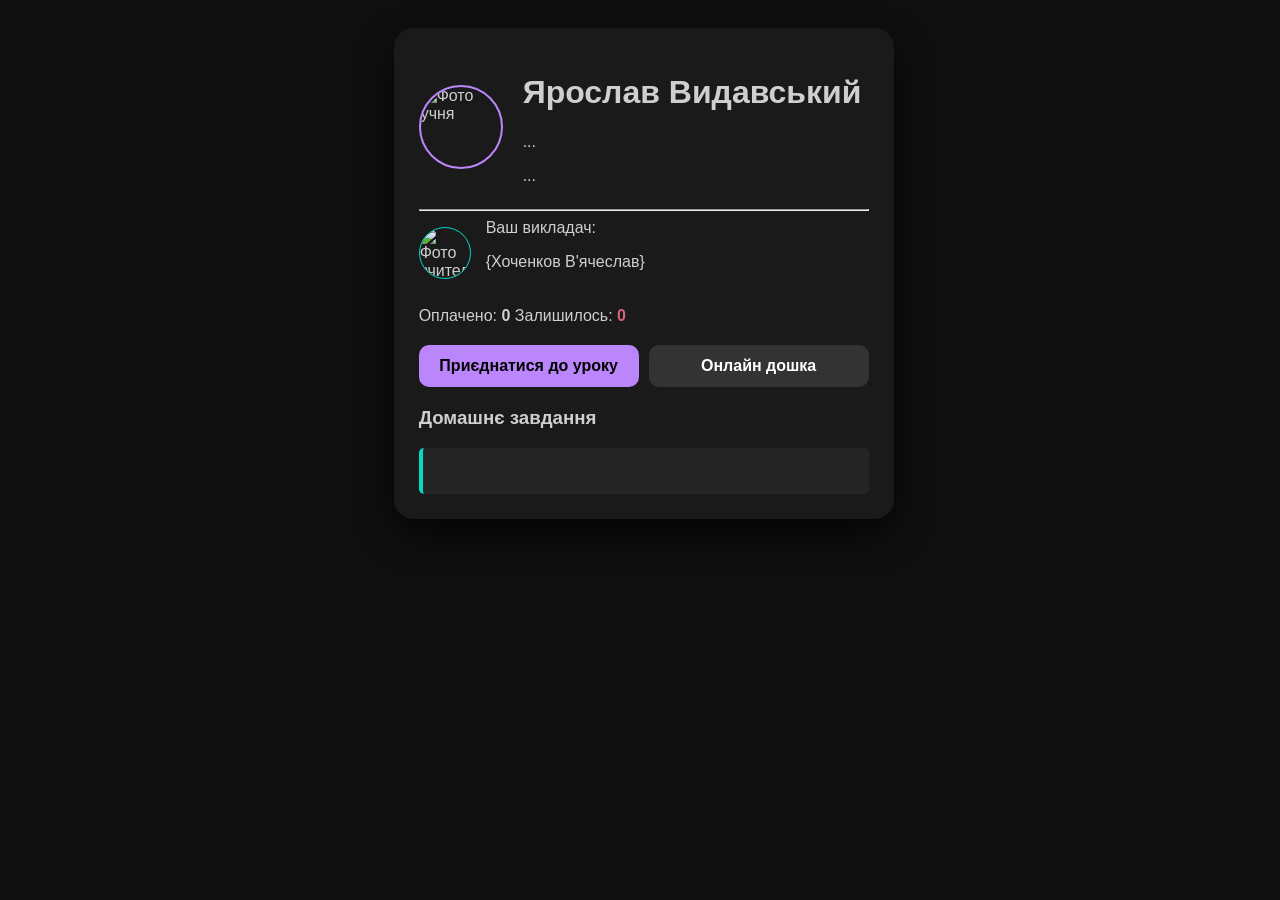
==== yarik.html @ f8512302 "Add files via upload" ====
<!DOCTYPE html>
<html lang="uk">
<head>
    <meta charset="UTF-8">
    <meta name="viewport" content="width=device-width, initial-scale=1.0">
    <title>Панель учня</title>
    <link rel="stylesheet" href="style.css">
</head>
<body>

<div class="container">
    <main class="profile-card">
        <div class="user-header">
            <img id="user-photo" src="https://via.placeholder.com/100" alt="Фото учня" class="avatar">
            <div class="user-main-info">
                <h1 id="full-name">Завантаження...</h1>
                <p id="email"></p>
                <p id="phone"></p>
            </div>
        </div>

        <hr>

        <section class="lesson-details">
            <div class="teacher-block">
                <img id="teacher-photo" src="https://via.placeholder.com/60" alt="Фото вчителя" class="avatar-small">
                <div>
                    <label>Ваш викладач:</label>
                    <p id="teacher-name"></p>
                </div>
            </div>

            <div class="stats-grid">
                <div class="stat-item">
                    <span>Оплачено: <strong id="paid-lessons">0</strong></span>
                    <span>Залишилось: <strong id="left-lessons" class="highlight">0</strong></span>
                </div>
            </div>
        </section>

        <section class="links-section">
            <a id="lesson-link" href="#" target="_blank" class="btn btn-primary">Приєднатися до уроку</a>
            <a id="board-link" href="#" target="_blank" class="btn btn-secondary">Онлайн дошка</a>
        </section>

        <section class="homework-section">
            <h3>Домашнє завдання</h3>
            <div class="homework-box">
                <p id="homework-text">Завдань поки немає.</p>
            </div>
        </section>
    </main>
</div>

<script src="yarik.js"></script>
</body>
</html>
---- style.css ----
body {
    background-color: #0f0f0f;
    color: #cfcfcf;
    font-family: 'Inter', sans-serif;
    display: flex;
    justify-content: center;
    padding: 20px;
}

.profile-card {
    background-color: #1a1a1a;
    width: 100%;
    max-width: 450px;
    border-radius: 20px;
    padding: 25px;
    box-shadow: 0 15px 35px rgba(0,0,0,0.7);
}

/* Аватари */
.user-header {
    display: flex;
    align-items: center;
    gap: 20px;
}

.avatar {
    width: 80px;
    height: 80px;
    border-radius: 50%;
    object-fit: cover;
    border: 2px solid #bb86fc;
}

.avatar-small {
    width: 50px;
    height: 50px;
    border-radius: 50%;
    object-fit: cover;
    border: 1px solid #03dac6;
}

.teacher-block {
    display: flex;
    align-items: center;
    gap: 15px;
    margin-bottom: 20px;
}

/* Кнопки */
.links-section {
    display: grid;
    grid-template-columns: 1fr 1fr;
    gap: 10px;
    margin: 20px 0;
}

.btn {
    text-decoration: none;
    text-align: center;
    padding: 12px;
    border-radius: 10px;
    font-weight: bold;
    transition: 0.3s;
}

.btn-primary { background-color: #bb86fc; color: #000; }
.btn-secondary { background-color: #333; color: #fff; }
.btn:hover { opacity: 0.8; }

/* ДЗ */
.homework-box {
    background: #252525;
    padding: 15px;
    border-left: 4px solid #03dac6;
    border-radius: 5px;
}

.highlight { color: #cf6679; }
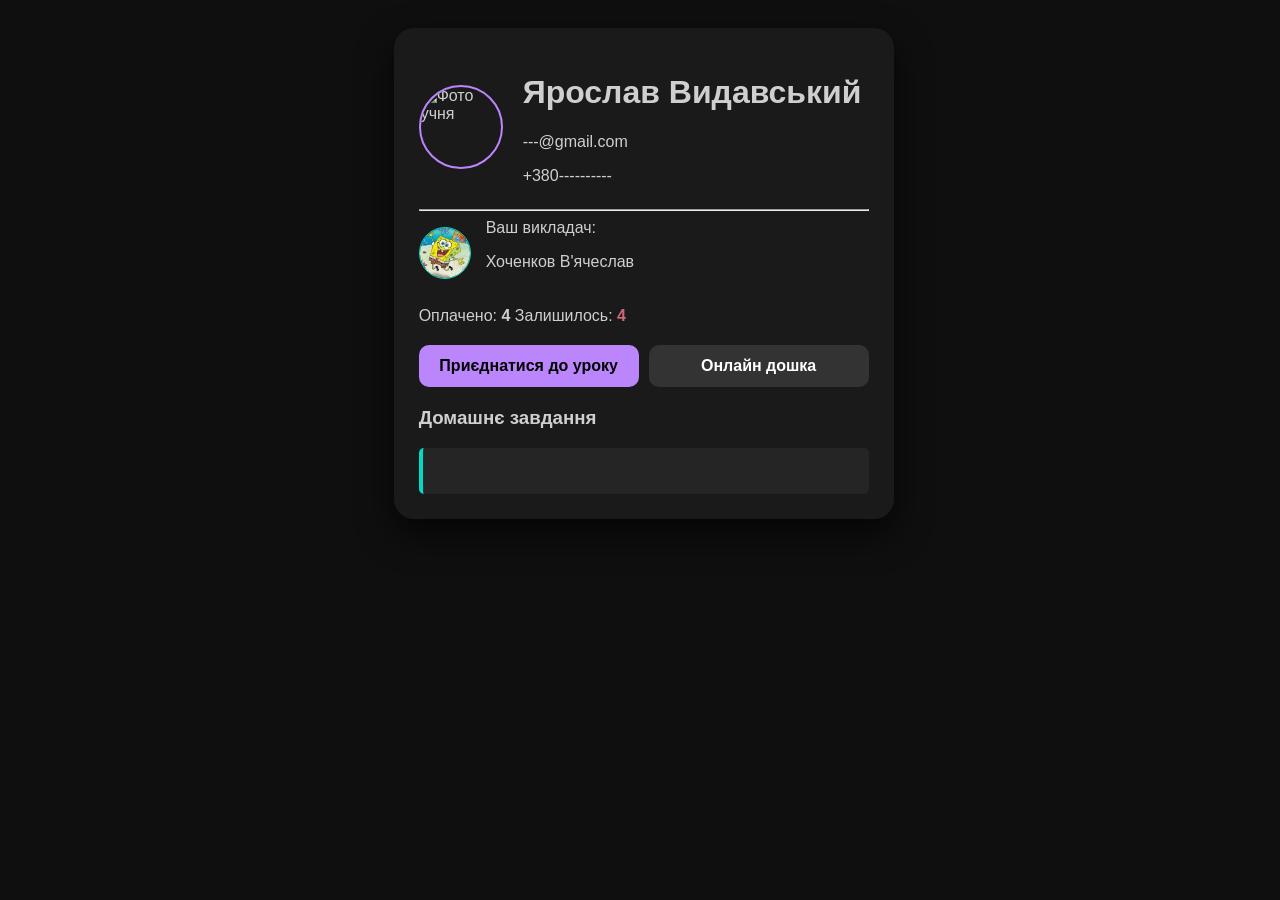
==== commit b1629e25: "Fix HTML formatting and update teacher photo" ====
--- a/yarik.html
+++ b/yarik.html
@@ -23,7 +23,7 @@
 
         <section class="lesson-details">
             <div class="teacher-block">
-                <img id="teacher-photo" src="https://via.placeholder.com/60" alt="Фото вчителя" class="avatar-small">
+                <img id="teacher-photo" src="[data-uri]" alt="Фото вчителя" class="avatar-small">
                 <div>
                     <label>Ваш викладач:</label>
                     <p id="teacher-name"></p>
@@ -54,4 +54,4 @@
 
 <script src="yarik.js"></script>
 </body>
-</html>+</html>
